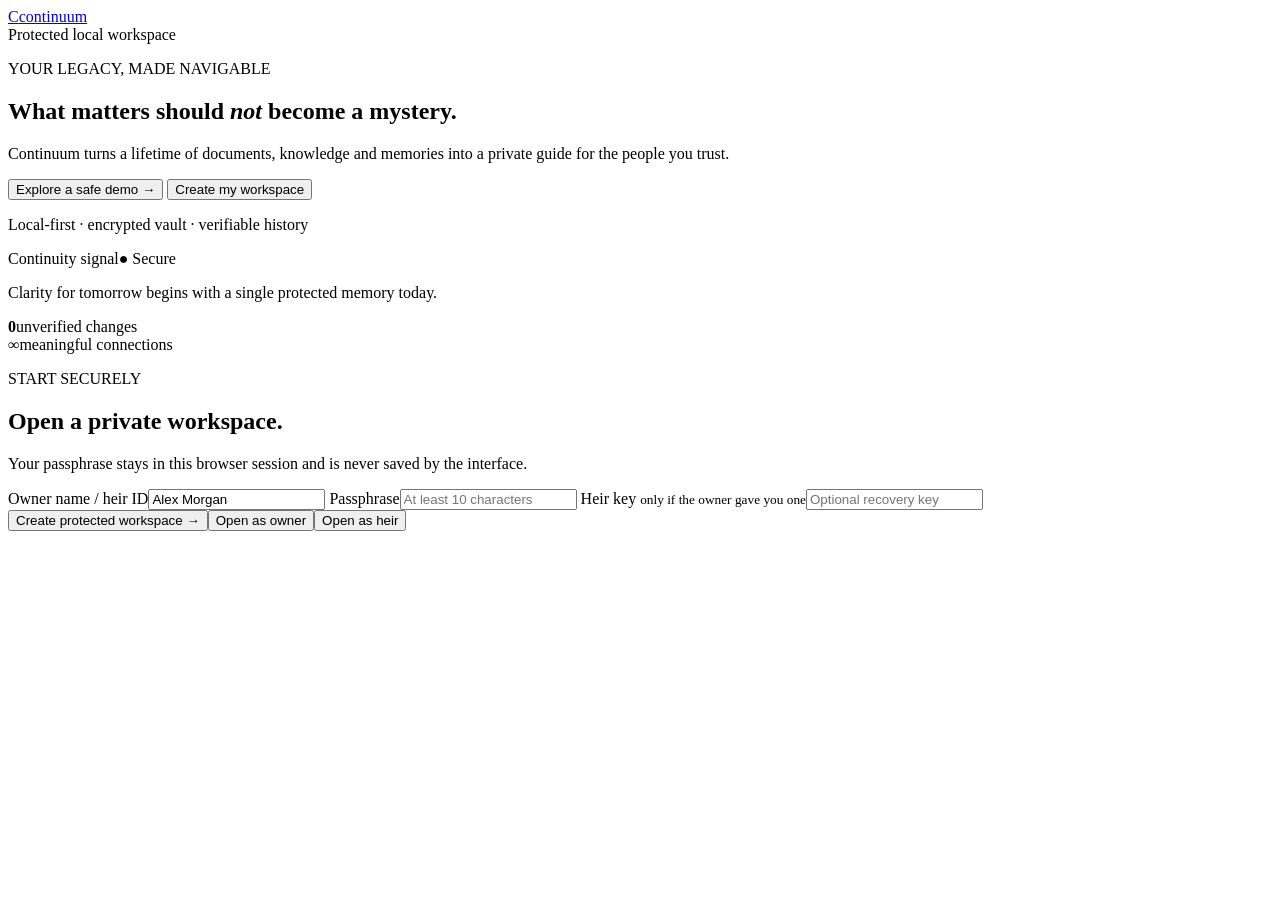
==== continuum_web/static/index.html @ 7914d038 "feat: add local Continuum Studio interface" ====
<!doctype html>
<html lang="en">
  <head>
    <meta charset="utf-8" />
    <meta name="viewport" content="width=device-width, initial-scale=1" />
    <title>Continuum Studio</title>
    <meta name="description" content="A protected, navigable memory for the people who matter." />
    <link rel="stylesheet" href="/styles.css" />
  </head>
  <body>
    <div class="orb orb-one"></div><div class="orb orb-two"></div>
    <main class="shell">
      <nav>
        <a class="brand" href="#top"><span class="brand-mark">C</span><span>continuum</span></a>
        <div class="nav-status"><span class="pulse"></span><span id="navStatus">Protected local workspace</span></div>
        <button class="quiet" id="lockButton" hidden>Lock workspace</button>
      </nav>

      <section class="hero" id="top">
        <div class="hero-copy">
          <p class="eyebrow">YOUR LEGACY, MADE NAVIGABLE</p>
          <h1>What matters should <em>not</em> become a mystery.</h1>
          <p class="lede">Continuum turns a lifetime of documents, knowledge and memories into a private guide for the people you trust.</p>
          <div class="hero-actions">
            <button class="primary" id="demoButton">Explore a safe demo <span>→</span></button>
            <button class="secondary" id="setupButton">Create my workspace</button>
          </div>
          <p class="microcopy">Local-first · encrypted vault · verifiable history</p>
        </div>
        <aside class="promise-card">
          <div class="promise-top"><span>Continuity signal</span><span class="live">● Secure</span></div>
          <div class="signal-graphic"><span></span><span></span><span></span><span></span><span></span></div>
          <p>Clarity for tomorrow begins with a single protected memory today.</p>
          <div class="promise-rule"></div>
          <div class="promise-stats"><div><strong>0</strong><span>unverified changes</span></div><div><strong>∞</strong><span>meaningful connections</span></div></div>
        </aside>
      </section>

      <section class="onboarding panel" id="onboarding">
        <div><p class="eyebrow">START SECURELY</p><h2>Open a private workspace.</h2><p>Your passphrase stays in this browser session and is never saved by the interface.</p></div>
        <form id="workspaceForm">
          <label>Owner name / heir ID<input id="owner" value="Alex Morgan" autocomplete="name" required /></label>
          <label>Passphrase<input id="passphrase" type="password" minlength="10" placeholder="At least 10 characters" required /></label>
          <label class="heir-key">Heir key <small>only if the owner gave you one</small><input id="heirKey" type="password" placeholder="Optional recovery key" /></label>
          <div class="form-actions"><button class="primary" type="submit">Create protected workspace <span>→</span></button><button class="text-button" type="button" id="unlockButton">Open as owner</button><button class="text-button" type="button" id="heirButton">Open as heir</button></div>
          <p class="form-note" id="formNote"></p>
        </form>
      </section>

      <section class="studio" id="studio" hidden>
        <header class="studio-heading"><div><p class="eyebrow">CONTINUUM STUDIO</p><h2>Welcome back, <span id="ownerName">Alex</span>.</h2><p id="subheading">Your private memory is clear, connected and ready when it matters.</p></div><div class="heading-actions"><button class="guide-button" id="guideButton">Open heir guide</button><button class="guide-button" id="verifyButton">Verify integrity</button><div class="integrity"><span class="integrity-dot"></span><div><small>INTEGRITY</small><strong id="integrityText">verified</strong></div></div></div></header>

        <div class="metrics">
          <article><span>Memories protected</span><strong id="memoryCount">0</strong><small>across your private vault</small></article>
          <article><span>Life areas mapped</span><strong id="categoryCount">0</strong><small>organized deterministically</small></article>
          <article><span>Verified moments</span><strong id="auditCount">0</strong><small>in an append-only history</small></article>
        </div>

        <div class="workspace-grid">
          <section class="ask-card"><div class="section-kicker"><span class="spark">✦</span><span>ASK CONTINUUM</span><span class="deterministic">deterministic retrieval</span></div><h3>Find the thread in the story.</h3><p>Ask about a document, a person, or the next thing your family may need.</p><form id="askForm"><input id="question" placeholder="Where is the apartment deed?" autocomplete="off" /><button class="primary" aria-label="Ask Continuum">→</button></form><label class="consent"><input id="narrationConsent" type="checkbox" /> <span>Also send the selected excerpts to OpenAI for an empathetic narration.</span></label><div id="answer" class="answer empty">Your answers will show their sources, so people can see exactly what Continuum found.</div></section>
          <section class="map-card"><div class="section-kicker"><span>YOUR MAP</span><span id="mapLabel">No memories yet</span></div><div class="category-list" id="categoryList"></div><p class="map-foot">Classification is deterministic. AI may explain what it finds, but it never decides access or changes your record.</p></section>
        </div>

        <section class="capture-card" id="captureCard"><div><p class="eyebrow">CAPTURE A MEMORY</p><h3>Save the context, not just the file.</h3><p>A sentence, a detail, or the reason something matters now gives your future guide more to work with.</p></div><form id="captureForm"><label>Title<input id="memoryTitle" placeholder="The blue folder" required /></label><label>What should your people know?<textarea id="memoryBody" placeholder="The original house deed is in the blue archival folder..." required></textarea></label><label>Import a local text file <small>.txt, .md, .csv, or .json; its text stays local</small><input id="memoryFile" type="file" accept=".txt,.md,.csv,.json,text/plain,text/markdown,text/csv,application/json" /></label><label>Tags <small>optional, comma-separated</small><input id="memoryTags" placeholder="home, urgent" /></label><button class="primary" type="submit">Protect this memory <span>→</span></button><p class="capture-note" id="captureNote"></p></form></section>
        <section class="guide-card" id="guideCard" hidden><div class="section-kicker"><span>CORE-GENERATED HEIR GUIDE</span><button class="text-button" id="closeGuide" type="button">Close</button></div><pre id="guideContent"></pre></section>

        <section class="principles"><article><span>01</span><h3>Human before automation</h3><p>Continuum makes things easier to understand; it does not make legal, medical, or access decisions.</p></article><article><span>02</span><h3>Proof, not promises</h3><p>Every meaningful action is sealed into a tamper-evident audit history.</p></article><article><span>03</span><h3>Private by architecture</h3><p>Your encrypted vault is the source of truth. The product never treats an AI response as authority.</p></article></section>
      </section>
    </main>
    <div class="toast" id="toast" role="status"></div>
    <script src="/app.js"></script>
  </body>
</html>
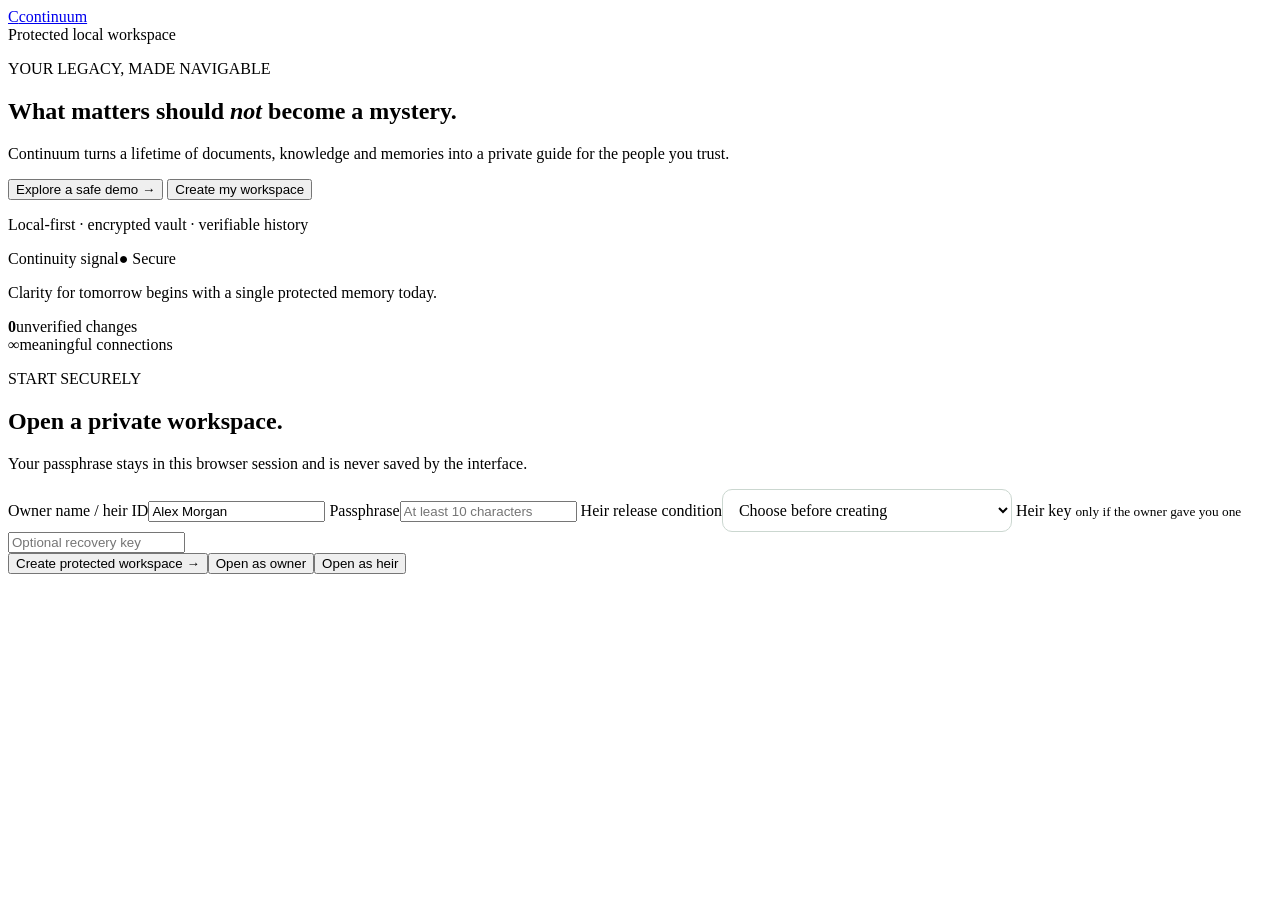
==== commit 30c906c9: "feat: add explicit heir inactivity policy" ====
--- a/continuum_web/static/index.html
+++ b/continuum_web/static/index.html
@@ -41,6 +41,7 @@
         <form id="workspaceForm">
           <label>Owner name / heir ID<input id="owner" value="Alex Morgan" autocomplete="name" required /></label>
           <label>Passphrase<input id="passphrase" type="password" minlength="10" placeholder="At least 10 characters" required /></label>
+          <label>Heir release condition<select id="inactivityDays" style="font:inherit;border-radius:10px;border:1px solid #cbd7d0;background:rgba(255,255,255,.78);padding:11px 12px;color:var(--ink);outline-color:#74a58e" required><option value="" selected disabled>Choose before creating</option><option value="90">After 90 days without owner activity</option><option value="180">After 180 days without owner activity</option><option value="365">After 365 days without owner activity</option><option value="none">No policy — not recommended</option></select></label>
           <label class="heir-key">Heir key <small>only if the owner gave you one</small><input id="heirKey" type="password" placeholder="Optional recovery key" /></label>
           <div class="form-actions"><button class="primary" type="submit">Create protected workspace <span>→</span></button><button class="text-button" type="button" id="unlockButton">Open as owner</button><button class="text-button" type="button" id="heirButton">Open as heir</button></div>
           <p class="form-note" id="formNote"></p>
@@ -48,7 +49,7 @@
       </section>
 
       <section class="studio" id="studio" hidden>
-        <header class="studio-heading"><div><p class="eyebrow">CONTINUUM STUDIO</p><h2>Welcome back, <span id="ownerName">Alex</span>.</h2><p id="subheading">Your private memory is clear, connected and ready when it matters.</p></div><div class="heading-actions"><button class="guide-button" id="guideButton">Open heir guide</button><button class="guide-button" id="verifyButton">Verify integrity</button><div class="integrity"><span class="integrity-dot"></span><div><small>INTEGRITY</small><strong id="integrityText">verified</strong></div></div></div></header>
+        <header class="studio-heading"><div><p class="eyebrow">CONTINUUM STUDIO</p><h2>Welcome back, <span id="ownerName">Alex</span>.</h2><p id="subheading">Your private memory is clear, connected and ready when it matters.</p><p class="security-note" id="securityNote" hidden></p></div><div class="heading-actions"><button class="guide-button" id="guideButton">Open heir guide</button><button class="guide-button" id="verifyButton">Verify integrity</button><div class="integrity"><span class="integrity-dot" id="integrityDot"></span><div><small>INTEGRITY</small><strong id="integrityText">verified</strong></div></div></div></header>
 
         <div class="metrics">
           <article><span>Memories protected</span><strong id="memoryCount">0</strong><small>across your private vault</small></article>
@@ -61,7 +62,7 @@
           <section class="map-card"><div class="section-kicker"><span>YOUR MAP</span><span id="mapLabel">No memories yet</span></div><div class="category-list" id="categoryList"></div><p class="map-foot">Classification is deterministic. AI may explain what it finds, but it never decides access or changes your record.</p></section>
         </div>
 
-        <section class="capture-card" id="captureCard"><div><p class="eyebrow">CAPTURE A MEMORY</p><h3>Save the context, not just the file.</h3><p>A sentence, a detail, or the reason something matters now gives your future guide more to work with.</p></div><form id="captureForm"><label>Title<input id="memoryTitle" placeholder="The blue folder" required /></label><label>What should your people know?<textarea id="memoryBody" placeholder="The original house deed is in the blue archival folder..." required></textarea></label><label>Import a local text file <small>.txt, .md, .csv, or .json; its text stays local</small><input id="memoryFile" type="file" accept=".txt,.md,.csv,.json,text/plain,text/markdown,text/csv,application/json" /></label><label>Tags <small>optional, comma-separated</small><input id="memoryTags" placeholder="home, urgent" /></label><button class="primary" type="submit">Protect this memory <span>→</span></button><p class="capture-note" id="captureNote"></p></form></section>
+        <section class="capture-card" id="captureCard"><div><p class="eyebrow">CAPTURE A MEMORY</p><h3>Save the context, not just the file.</h3><p>A sentence, a detail, or the reason something matters now gives your future guide more to work with.</p></div><form id="captureForm"><label>Title<input id="memoryTitle" placeholder="The blue folder" required /></label><label>What should your people know?<textarea id="memoryBody" placeholder="The original house deed is in the blue archival folder..." required></textarea></label><label>Import a local text file <small>.txt, .md, .csv, or .json; up to 64 KiB and stays local</small><input id="memoryFile" type="file" accept=".txt,.md,.csv,.json,text/plain,text/markdown,text/csv,application/json" /></label><label>Tags <small>optional, comma-separated</small><input id="memoryTags" placeholder="home, urgent" /></label><button class="primary" type="submit">Protect this memory <span>→</span></button><p class="capture-note" id="captureNote"></p></form></section>
         <section class="guide-card" id="guideCard" hidden><div class="section-kicker"><span>CORE-GENERATED HEIR GUIDE</span><button class="text-button" id="closeGuide" type="button">Close</button></div><pre id="guideContent"></pre></section>
 
         <section class="principles"><article><span>01</span><h3>Human before automation</h3><p>Continuum makes things easier to understand; it does not make legal, medical, or access decisions.</p></article><article><span>02</span><h3>Proof, not promises</h3><p>Every meaningful action is sealed into a tamper-evident audit history.</p></article><article><span>03</span><h3>Private by architecture</h3><p>Your encrypted vault is the source of truth. The product never treats an AI response as authority.</p></article></section>
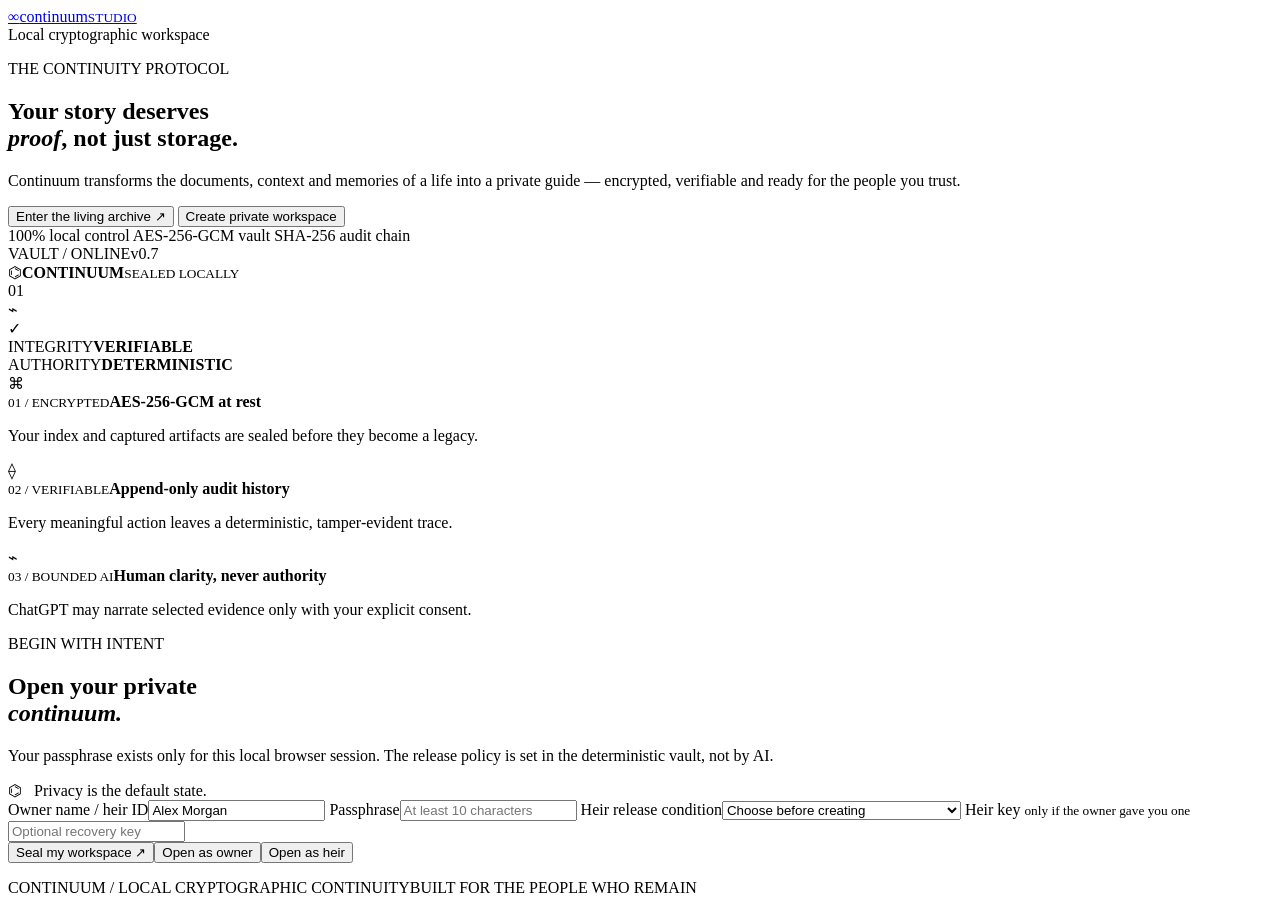
==== commit d46c9ed8: "feat: redesign Studio as a cryptographic product" ====
--- a/continuum_web/static/index.html
+++ b/continuum_web/static/index.html
@@ -3,70 +3,79 @@
   <head>
     <meta charset="utf-8" />
     <meta name="viewport" content="width=device-width, initial-scale=1" />
-    <title>Continuum Studio</title>
-    <meta name="description" content="A protected, navigable memory for the people who matter." />
+    <title>Continuum — cryptographic continuity</title>
+    <meta name="description" content="A cryptographically protected, navigable memory for the people who matter." />
     <link rel="stylesheet" href="/styles.css" />
   </head>
   <body>
-    <div class="orb orb-one"></div><div class="orb orb-two"></div>
+    <div class="ambient ambient-a" aria-hidden="true"></div>
+    <div class="ambient ambient-b" aria-hidden="true"></div>
+    <div class="grid-noise" aria-hidden="true"></div>
     <main class="shell">
       <nav>
-        <a class="brand" href="#top"><span class="brand-mark">C</span><span>continuum</span></a>
-        <div class="nav-status"><span class="pulse"></span><span id="navStatus">Protected local workspace</span></div>
-        <button class="quiet" id="lockButton" hidden>Lock workspace</button>
+        <a class="brand" href="#top" aria-label="Continuum home"><span class="brand-mark">∞</span><span>continuum</span><small>STUDIO</small></a>
+        <div class="nav-status"><span class="pulse"></span><span id="navStatus">Local cryptographic workspace</span></div>
+        <button class="quiet" id="lockButton" hidden><span>⌁</span> Lock workspace</button>
       </nav>
 
       <section class="hero" id="top">
-        <div class="hero-copy">
-          <p class="eyebrow">YOUR LEGACY, MADE NAVIGABLE</p>
-          <h1>What matters should <em>not</em> become a mystery.</h1>
-          <p class="lede">Continuum turns a lifetime of documents, knowledge and memories into a private guide for the people you trust.</p>
+        <div class="hero-copy reveal">
+          <p class="eyebrow"><span></span> THE CONTINUITY PROTOCOL</p>
+          <h1>Your story deserves<br /><em>proof</em>, not just storage.</h1>
+          <p class="lede">Continuum transforms the documents, context and memories of a life into a private guide — encrypted, verifiable and ready for the people you trust.</p>
           <div class="hero-actions">
-            <button class="primary" id="demoButton">Explore a safe demo <span>→</span></button>
-            <button class="secondary" id="setupButton">Create my workspace</button>
+            <button class="primary" id="demoButton">Enter the living archive <span>↗</span></button>
+            <button class="secondary" id="setupButton">Create private workspace</button>
           </div>
-          <p class="microcopy">Local-first · encrypted vault · verifiable history</p>
+          <div class="hero-proof"><span><i></i> 100% local control</span><span><i></i> AES-256-GCM vault</span><span><i></i> SHA-256 audit chain</span></div>
         </div>
-        <aside class="promise-card">
-          <div class="promise-top"><span>Continuity signal</span><span class="live">● Secure</span></div>
-          <div class="signal-graphic"><span></span><span></span><span></span><span></span><span></span></div>
-          <p>Clarity for tomorrow begins with a single protected memory today.</p>
-          <div class="promise-rule"></div>
-          <div class="promise-stats"><div><strong>0</strong><span>unverified changes</span></div><div><strong>∞</strong><span>meaningful connections</span></div></div>
+        <aside class="vault-visual reveal" aria-label="A protected Continuum vault visualization">
+          <div class="visual-top"><span><i></i> VAULT / ONLINE</span><span>v0.7</span></div>
+          <div class="orbit orbit-one"></div><div class="orbit orbit-two"></div><div class="orbit orbit-three"></div>
+          <div class="vault-core"><span class="core-glyph">⌬</span><strong>CONTINUUM</strong><small>SEALED LOCALLY</small></div>
+          <div class="orbit-node node-a">01</div><div class="orbit-node node-b">⌁</div><div class="orbit-node node-c">✓</div>
+          <div class="visual-footer"><div><span>INTEGRITY</span><strong>VERIFIABLE</strong></div><div><span>AUTHORITY</span><strong>DETERMINISTIC</strong></div></div>
         </aside>
       </section>
 
-      <section class="onboarding panel" id="onboarding">
-        <div><p class="eyebrow">START SECURELY</p><h2>Open a private workspace.</h2><p>Your passphrase stays in this browser session and is never saved by the interface.</p></div>
+      <section class="trust-strip reveal" aria-label="Continuum guarantees">
+        <article><span class="trust-icon">⌘</span><div><small>01 / ENCRYPTED</small><strong>AES-256-GCM at rest</strong><p>Your index and captured artifacts are sealed before they become a legacy.</p></div></article>
+        <article><span class="trust-icon">⟠</span><div><small>02 / VERIFIABLE</small><strong>Append-only audit history</strong><p>Every meaningful action leaves a deterministic, tamper-evident trace.</p></div></article>
+        <article><span class="trust-icon">⌁</span><div><small>03 / BOUNDED AI</small><strong>Human clarity, never authority</strong><p>ChatGPT may narrate selected evidence only with your explicit consent.</p></div></article>
+      </section>
+
+      <section class="onboarding panel reveal" id="onboarding">
+        <div class="panel-intro"><p class="eyebrow"><span></span> BEGIN WITH INTENT</p><h2>Open your private<br /><em>continuum.</em></h2><p>Your passphrase exists only for this local browser session. The release policy is set in the deterministic vault, not by AI.</p><div class="panel-seal">⌬ &nbsp; Privacy is the default state.</div></div>
         <form id="workspaceForm">
           <label>Owner name / heir ID<input id="owner" value="Alex Morgan" autocomplete="name" required /></label>
           <label>Passphrase<input id="passphrase" type="password" minlength="10" placeholder="At least 10 characters" required /></label>
-          <label>Heir release condition<select id="inactivityDays" style="font:inherit;border-radius:10px;border:1px solid #cbd7d0;background:rgba(255,255,255,.78);padding:11px 12px;color:var(--ink);outline-color:#74a58e" required><option value="" selected disabled>Choose before creating</option><option value="90">After 90 days without owner activity</option><option value="180">After 180 days without owner activity</option><option value="365">After 365 days without owner activity</option><option value="none">No policy — not recommended</option></select></label>
+          <label>Heir release condition<select id="inactivityDays" required><option value="" selected disabled>Choose before creating</option><option value="90">After 90 days without owner activity</option><option value="180">After 180 days without owner activity</option><option value="365">After 365 days without owner activity</option><option value="none">No policy — not recommended</option></select></label>
           <label class="heir-key">Heir key <small>only if the owner gave you one</small><input id="heirKey" type="password" placeholder="Optional recovery key" /></label>
-          <div class="form-actions"><button class="primary" type="submit">Create protected workspace <span>→</span></button><button class="text-button" type="button" id="unlockButton">Open as owner</button><button class="text-button" type="button" id="heirButton">Open as heir</button></div>
+          <div class="form-actions"><button class="primary" type="submit">Seal my workspace <span>↗</span></button><button class="text-button" type="button" id="unlockButton">Open as owner</button><button class="text-button" type="button" id="heirButton">Open as heir</button></div>
           <p class="form-note" id="formNote"></p>
         </form>
       </section>
 
       <section class="studio" id="studio" hidden>
-        <header class="studio-heading"><div><p class="eyebrow">CONTINUUM STUDIO</p><h2>Welcome back, <span id="ownerName">Alex</span>.</h2><p id="subheading">Your private memory is clear, connected and ready when it matters.</p><p class="security-note" id="securityNote" hidden></p></div><div class="heading-actions"><button class="guide-button" id="guideButton">Open heir guide</button><button class="guide-button" id="verifyButton">Verify integrity</button><div class="integrity"><span class="integrity-dot" id="integrityDot"></span><div><small>INTEGRITY</small><strong id="integrityText">verified</strong></div></div></div></header>
+        <header class="studio-heading reveal"><div><p class="eyebrow"><span></span> VERIFIED CONTINUUM</p><h2>Welcome back, <span id="ownerName">Alex</span>.</h2><p id="subheading">Your private memory is clear, connected and ready when it matters.</p><p class="security-note" id="securityNote" hidden></p></div><div class="heading-actions"><button class="guide-button" id="guideButton">Heir guide <span>↗</span></button><button class="guide-button" id="verifyButton">Verify integrity <span>⌁</span></button><div class="integrity"><span class="integrity-dot" id="integrityDot"></span><div><small>CORE STATUS</small><strong id="integrityText">verified</strong></div></div></div></header>
 
-        <div class="metrics">
-          <article><span>Memories protected</span><strong id="memoryCount">0</strong><small>across your private vault</small></article>
-          <article><span>Life areas mapped</span><strong id="categoryCount">0</strong><small>organized deterministically</small></article>
-          <article><span>Verified moments</span><strong id="auditCount">0</strong><small>in an append-only history</small></article>
+        <div class="metrics reveal">
+          <article><span class="metric-symbol">◌</span><span>Memories protected</span><strong id="memoryCount">0</strong><small>encrypted and indexed locally</small></article>
+          <article><span class="metric-symbol">⌘</span><span>Life areas mapped</span><strong id="categoryCount">0</strong><small>classified by the deterministic core</small></article>
+          <article><span class="metric-symbol">⟠</span><span>Verified moments</span><strong id="auditCount">0</strong><small>sealed into your audit history</small></article>
         </div>
 
-        <div class="workspace-grid">
-          <section class="ask-card"><div class="section-kicker"><span class="spark">✦</span><span>ASK CONTINUUM</span><span class="deterministic">deterministic retrieval</span></div><h3>Find the thread in the story.</h3><p>Ask about a document, a person, or the next thing your family may need.</p><form id="askForm"><input id="question" placeholder="Where is the apartment deed?" autocomplete="off" /><button class="primary" aria-label="Ask Continuum">→</button></form><label class="consent"><input id="narrationConsent" type="checkbox" /> <span>Also send the selected excerpts to OpenAI for an empathetic narration.</span></label><div id="answer" class="answer empty">Your answers will show their sources, so people can see exactly what Continuum found.</div></section>
-          <section class="map-card"><div class="section-kicker"><span>YOUR MAP</span><span id="mapLabel">No memories yet</span></div><div class="category-list" id="categoryList"></div><p class="map-foot">Classification is deterministic. AI may explain what it finds, but it never decides access or changes your record.</p></section>
+        <div class="workspace-grid reveal">
+          <section class="ask-card"><div class="section-kicker"><span class="spark">✦</span><span>ASK CONTINUUM</span><span class="deterministic">core-selected evidence</span></div><h3>Find the thread<br />that holds it together.</h3><p>Ask about a document, a person, or the context your family may need next.</p><form id="askForm"><input id="question" placeholder="Where is the apartment deed?" autocomplete="off" /><button class="primary" aria-label="Ask Continuum">↗</button></form><label class="consent"><input id="narrationConsent" type="checkbox" /> <span>Also send only selected excerpts to OpenAI for an empathetic narration.</span></label><div id="answer" class="answer empty">Answers include their sources so everyone can see exactly what the deterministic core found.</div></section>
+          <section class="map-card"><div class="section-kicker"><span>YOUR LEGACY MAP</span><span id="mapLabel">No memories yet</span></div><div class="map-orbit" aria-hidden="true"><i></i><i></i><i></i><b>⌬</b></div><div class="category-list" id="categoryList"></div><p class="map-foot">Classification is deterministic. AI may explain what it finds, but it never decides access or changes your record.</p></section>
         </div>
 
-        <section class="capture-card" id="captureCard"><div><p class="eyebrow">CAPTURE A MEMORY</p><h3>Save the context, not just the file.</h3><p>A sentence, a detail, or the reason something matters now gives your future guide more to work with.</p></div><form id="captureForm"><label>Title<input id="memoryTitle" placeholder="The blue folder" required /></label><label>What should your people know?<textarea id="memoryBody" placeholder="The original house deed is in the blue archival folder..." required></textarea></label><label>Import a local text file <small>.txt, .md, .csv, or .json; up to 64 KiB and stays local</small><input id="memoryFile" type="file" accept=".txt,.md,.csv,.json,text/plain,text/markdown,text/csv,application/json" /></label><label>Tags <small>optional, comma-separated</small><input id="memoryTags" placeholder="home, urgent" /></label><button class="primary" type="submit">Protect this memory <span>→</span></button><p class="capture-note" id="captureNote"></p></form></section>
-        <section class="guide-card" id="guideCard" hidden><div class="section-kicker"><span>CORE-GENERATED HEIR GUIDE</span><button class="text-button" id="closeGuide" type="button">Close</button></div><pre id="guideContent"></pre></section>
+        <section class="capture-card reveal" id="captureCard"><div><p class="eyebrow"><span></span> PRESERVE CONTEXT</p><h3>Save what a file<br />can never explain.</h3><p>A sentence, a detail, or why something matters turns an archive into a guide.</p><div class="capture-proof">Encrypted archive · deterministic classification · immutable audit event</div></div><form id="captureForm"><label>Title<input id="memoryTitle" placeholder="The blue folder" required /></label><label>What should your people know?<textarea id="memoryBody" placeholder="The original house deed is in the blue archival folder..." required></textarea></label><label>Import a local text file <small>.txt, .md, .csv, or .json; up to 64 KiB and stays local</small><input id="memoryFile" type="file" accept=".txt,.md,.csv,.json,text/plain,text/markdown,text/csv,application/json" /></label><label>Tags <small>optional, comma-separated</small><input id="memoryTags" placeholder="home, urgent" /></label><button class="primary" type="submit">Seal this memory <span>↗</span></button><p class="capture-note" id="captureNote"></p></form></section>
+        <section class="guide-card reveal" id="guideCard" hidden><div class="section-kicker"><span>CORE-GENERATED HEIR GUIDE</span><button class="text-button" id="closeGuide" type="button">Close</button></div><pre id="guideContent"></pre></section>
 
-        <section class="principles"><article><span>01</span><h3>Human before automation</h3><p>Continuum makes things easier to understand; it does not make legal, medical, or access decisions.</p></article><article><span>02</span><h3>Proof, not promises</h3><p>Every meaningful action is sealed into a tamper-evident audit history.</p></article><article><span>03</span><h3>Private by architecture</h3><p>Your encrypted vault is the source of truth. The product never treats an AI response as authority.</p></article></section>
+        <section class="principles reveal"><article><span>01</span><h3>Human before automation</h3><p>Continuum makes things easier to understand; it does not make legal, medical, or access decisions.</p></article><article><span>02</span><h3>Proof, not promises</h3><p>Every meaningful action is sealed into a tamper-evident audit history.</p></article><article><span>03</span><h3>Private by architecture</h3><p>Your encrypted vault is the source of truth. The product never treats an AI response as authority.</p></article></section>
       </section>
+      <footer><span>CONTINUUM / LOCAL CRYPTOGRAPHIC CONTINUITY</span><span>BUILT FOR THE PEOPLE WHO REMAIN</span></footer>
     </main>
     <div class="toast" id="toast" role="status"></div>
     <script src="/app.js"></script>
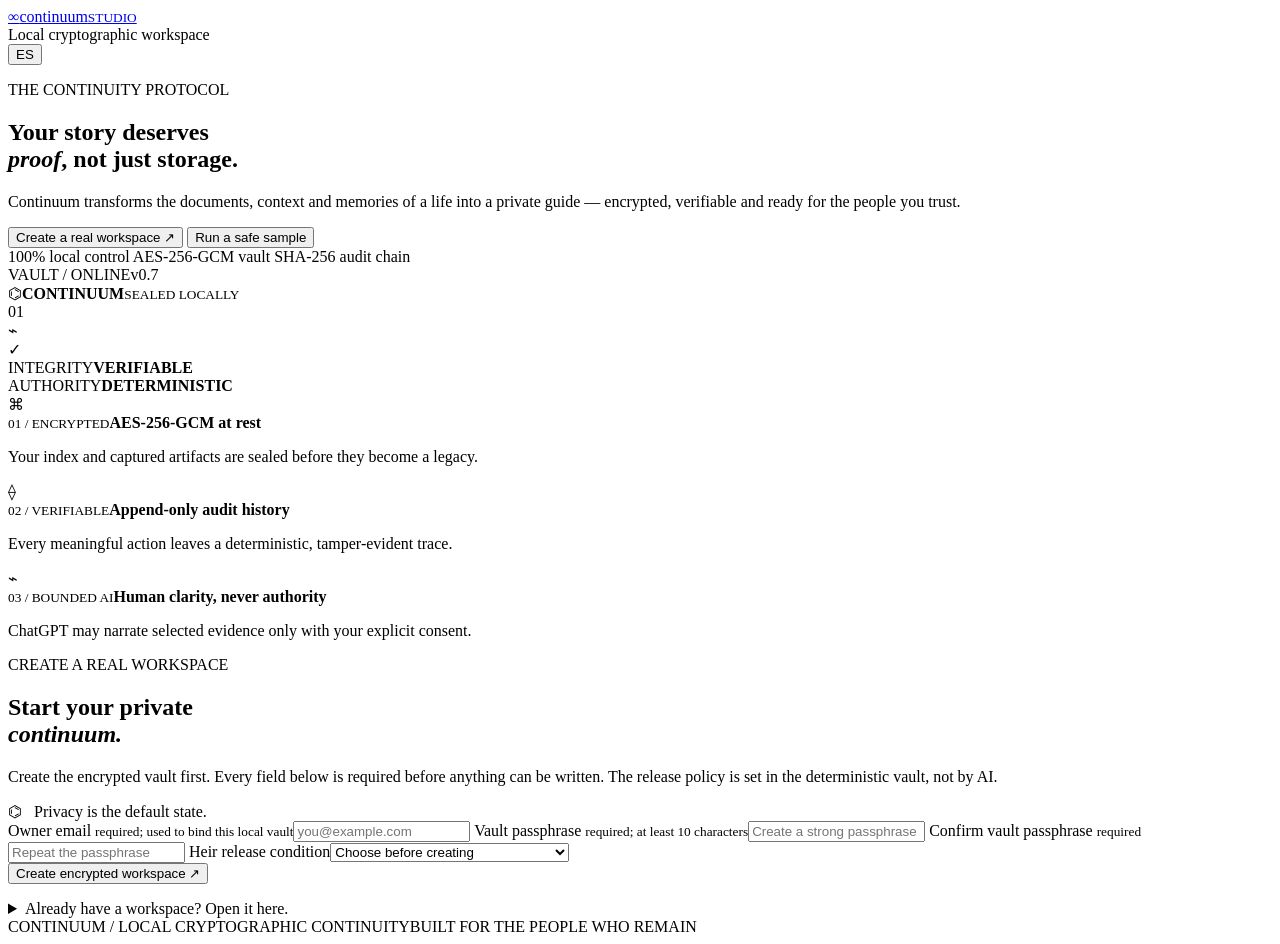
==== commit 7dc4697f: "feat: complete secure Continuum demo flow" ====
--- a/continuum_web/static/index.html
+++ b/continuum_web/static/index.html
@@ -15,7 +15,7 @@
       <nav>
         <a class="brand" href="#top" aria-label="Continuum home"><span class="brand-mark">∞</span><span>continuum</span><small>STUDIO</small></a>
         <div class="nav-status"><span class="pulse"></span><span id="navStatus">Local cryptographic workspace</span></div>
-        <button class="quiet" id="lockButton" hidden><span>⌁</span> Lock workspace</button>
+        <div class="nav-actions"><button class="quiet" id="languageToggle" type="button" aria-label="Cambiar idioma">ES</button><button class="quiet" id="lockButton" hidden><span>⌁</span> Lock workspace</button></div>
       </nav>
 
       <section class="hero" id="top">
@@ -24,8 +24,8 @@
           <h1>Your story deserves<br /><em>proof</em>, not just storage.</h1>
           <p class="lede">Continuum transforms the documents, context and memories of a life into a private guide — encrypted, verifiable and ready for the people you trust.</p>
           <div class="hero-actions">
-            <button class="primary" id="demoButton">Enter the living archive <span>↗</span></button>
-            <button class="secondary" id="setupButton">Create private workspace</button>
+            <button class="primary" id="setupButton">Create a real workspace <span>↗</span></button>
+            <button class="secondary" id="demoButton">Run a safe sample</button>
           </div>
           <div class="hero-proof"><span><i></i> 100% local control</span><span><i></i> AES-256-GCM vault</span><span><i></i> SHA-256 audit chain</span></div>
         </div>
@@ -45,19 +45,22 @@
       </section>
 
       <section class="onboarding panel reveal" id="onboarding">
-        <div class="panel-intro"><p class="eyebrow"><span></span> BEGIN WITH INTENT</p><h2>Open your private<br /><em>continuum.</em></h2><p>Your passphrase exists only for this local browser session. The release policy is set in the deterministic vault, not by AI.</p><div class="panel-seal">⌬ &nbsp; Privacy is the default state.</div></div>
+        <div class="panel-intro"><p class="eyebrow"><span></span> CREATE A REAL WORKSPACE</p><h2>Start your private<br /><em>continuum.</em></h2><p>Create the encrypted vault first. Every field below is required before anything can be written. The release policy is set in the deterministic vault, not by AI.</p><div class="panel-seal">⌬ &nbsp; Privacy is the default state.</div></div>
         <form id="workspaceForm">
-          <label>Owner name / heir ID<input id="owner" value="Alex Morgan" autocomplete="name" required /></label>
-          <label>Passphrase<input id="passphrase" type="password" minlength="10" placeholder="At least 10 characters" required /></label>
+          <label>Owner email <small>required; used to bind this local vault</small><input id="owner" type="email" autocomplete="email" placeholder="you@example.com" required /></label>
+          <label>Vault passphrase <small>required; at least 10 characters</small><input id="passphrase" type="password" minlength="10" autocomplete="new-password" placeholder="Create a strong passphrase" required /></label>
+          <label>Confirm vault passphrase <small>required</small><input id="confirmPassphrase" type="password" minlength="10" autocomplete="new-password" placeholder="Repeat the passphrase" required /></label>
           <label>Heir release condition<select id="inactivityDays" required><option value="" selected disabled>Choose before creating</option><option value="90">After 90 days without owner activity</option><option value="180">After 180 days without owner activity</option><option value="365">After 365 days without owner activity</option><option value="none">No policy — not recommended</option></select></label>
-          <label class="heir-key">Heir key <small>only if the owner gave you one</small><input id="heirKey" type="password" placeholder="Optional recovery key" /></label>
-          <div class="form-actions"><button class="primary" type="submit">Seal my workspace <span>↗</span></button><button class="text-button" type="button" id="unlockButton">Open as owner</button><button class="text-button" type="button" id="heirButton">Open as heir</button></div>
+          <div class="form-actions"><button class="primary" type="submit">Create encrypted workspace <span>↗</span></button></div>
           <p class="form-note" id="formNote"></p>
         </form>
+        <details class="existing-access"><summary>Already have a workspace? Open it here.</summary><div class="access-fields"><label>Owner email<input id="accessOwner" type="email" autocomplete="email" placeholder="you@example.com" /></label><label>Passphrase<input id="accessPassphrase" type="password" autocomplete="current-password" placeholder="Vault passphrase" /></label><label>Heir ID <small>only for the heir route</small><input id="accessHeirId" autocomplete="username" placeholder="Heir ID" /></label><label>Heir key <small>only if the owner gave you one</small><input id="accessHeirKey" type="password" placeholder="Optional recovery key" /></label></div><div class="form-actions"><button class="text-button" type="button" id="unlockButton">Open as owner</button><button class="text-button" type="button" id="heirButton">Open as heir</button></div><p class="form-note" id="accessNote"></p><details class="recovery-access"><summary>Forgot the passphrase? Recover with trusted custodians.</summary><div class="access-fields"><label>Owner email<input id="recoveryOwner" type="email" autocomplete="email" placeholder="you@example.com" /></label><label>New vault passphrase<input id="recoveryPassphrase" type="password" minlength="10" autocomplete="new-password" placeholder="At least 10 characters" /></label><label class="recovery-shares">Recovery shares <small>Paste three or more shares, one per line. They are sent only to this local server.</small><textarea id="recoveryShares" autocomplete="off" placeholder="dlshare-v1:…"></textarea></label><label>Confirm new passphrase<input id="recoveryConfirm" type="password" minlength="10" autocomplete="new-password" placeholder="Repeat the new passphrase" /></label></div><div class="form-actions"><button class="text-button" type="button" id="resetPassphraseButton">Reset with recovery shares</button></div><p class="form-note" id="recoveryNote"></p></details></details>
       </section>
 
+      <section class="recovery-card" id="recoveryCard" hidden aria-live="polite"><p class="eyebrow"><span></span> RECOVERY MATERIAL — SHOW ONCE</p><h2>Give these five parts<br /><em>to separate trusted people.</em></h2><p>Any three parts can reset the vault passphrase. Continuum does not store them; copy each part now through separate trusted channels.</p><ol id="recoveryShareList"></ol><button class="primary" id="recoverySavedButton" type="button">I saved all five parts <span>↗</span></button></section>
+
       <section class="studio" id="studio" hidden>
-        <header class="studio-heading reveal"><div><p class="eyebrow"><span></span> VERIFIED CONTINUUM</p><h2>Welcome back, <span id="ownerName">Alex</span>.</h2><p id="subheading">Your private memory is clear, connected and ready when it matters.</p><p class="security-note" id="securityNote" hidden></p></div><div class="heading-actions"><button class="guide-button" id="guideButton">Heir guide <span>↗</span></button><button class="guide-button" id="verifyButton">Verify integrity <span>⌁</span></button><div class="integrity"><span class="integrity-dot" id="integrityDot"></span><div><small>CORE STATUS</small><strong id="integrityText">verified</strong></div></div></div></header>
+        <header class="studio-heading reveal"><div><p class="eyebrow"><span></span> VERIFIED CONTINUUM</p><h2>Welcome back, <span id="ownerName">Alex</span>.</h2><p id="subheading">Your private memory is clear, connected and ready when it matters.</p><p class="security-note" id="securityNote" hidden></p></div><div class="heading-actions"><button class="guide-button" id="guideButton">Heir guide <span>↗</span></button><button class="guide-button" id="verifyButton">Verify integrity <span>⌁</span></button><button class="guide-button danger-button" id="deleteWorkspaceButton">Delete workspace</button><div class="integrity"><span class="integrity-dot" id="integrityDot"></span><div><small>CORE STATUS</small><strong id="integrityText">verified</strong></div></div></div></header>
 
         <div class="metrics reveal">
           <article><span class="metric-symbol">◌</span><span>Memories protected</span><strong id="memoryCount">0</strong><small>encrypted and indexed locally</small></article>
@@ -65,12 +68,32 @@
           <article><span class="metric-symbol">⟠</span><span>Verified moments</span><strong id="auditCount">0</strong><small>sealed into your audit history</small></article>
         </div>
 
+        <section class="demo-console reveal" aria-labelledby="demoConsoleTitle">
+          <div class="demo-console-copy">
+            <p class="eyebrow"><span></span> LIVE DEMO CONTROL ROOM</p>
+            <h3 id="demoConsoleTitle">Show the guarantees<br />as they happen.</h3>
+            <p>Capture stays local. Retrieval selects evidence before any narration. Integrity is verified by the deterministic core, not by this interface.</p>
+          </div>
+          <div class="proof-status" aria-label="Current protection status">
+            <div><small>SESSION</small><strong id="sessionStatus">LOCAL OWNER SESSION</strong></div>
+            <div><small>DATABASE</small><strong id="databaseStatus">FIELD ENCRYPTION ON</strong></div>
+            <div><small>AUDIT</small><strong id="auditStatus">VERIFYING</strong></div>
+            <div><small>AI BOUNDARY</small><strong>OPT-IN PER QUESTION</strong></div>
+          </div>
+          <ol class="demo-steps" aria-label="End-to-end demo sequence">
+            <li><span>01</span><p><strong>Seal evidence</strong> Import or capture local records.</p></li>
+            <li><span>02</span><p><strong>Ask with sources</strong> Inspect the core-selected evidence.</p></li>
+            <li><span>03</span><p><strong>Verify integrity</strong> Check audit and memory records together.</p></li>
+            <li><span>04</span><p><strong>Lock or hand over</strong> Clear the session, then open the read-only heir path.</p></li>
+          </ol>
+        </section>
+
         <div class="workspace-grid reveal">
-          <section class="ask-card"><div class="section-kicker"><span class="spark">✦</span><span>ASK CONTINUUM</span><span class="deterministic">core-selected evidence</span></div><h3>Find the thread<br />that holds it together.</h3><p>Ask about a document, a person, or the context your family may need next.</p><form id="askForm"><input id="question" placeholder="Where is the apartment deed?" autocomplete="off" /><button class="primary" aria-label="Ask Continuum">↗</button></form><label class="consent"><input id="narrationConsent" type="checkbox" /> <span>Also send only selected excerpts to OpenAI for an empathetic narration.</span></label><div id="answer" class="answer empty">Answers include their sources so everyone can see exactly what the deterministic core found.</div></section>
+          <section class="ask-card"><div class="section-kicker"><span class="spark">✦</span><span>ASK CONTINUUM</span><span class="deterministic">core-selected evidence</span></div><h3>Find the thread<br />that holds it together.</h3><p>Ask about a document, a person, or the context your family may need next.</p><form id="askForm"><input id="question" placeholder="Where is the apartment deed?" autocomplete="off" /><button class="primary" aria-label="Ask Continuum">↗</button></form><label class="consent"><input id="narrationConsent" type="checkbox" /> <span>Also send only selected excerpts to the configured AI provider for an empathetic narration.</span></label><div id="answer" class="answer empty">Answers include their sources so everyone can see exactly what the deterministic core found.</div></section>
           <section class="map-card"><div class="section-kicker"><span>YOUR LEGACY MAP</span><span id="mapLabel">No memories yet</span></div><div class="map-orbit" aria-hidden="true"><i></i><i></i><i></i><b>⌬</b></div><div class="category-list" id="categoryList"></div><p class="map-foot">Classification is deterministic. AI may explain what it finds, but it never decides access or changes your record.</p></section>
         </div>
 
-        <section class="capture-card reveal" id="captureCard"><div><p class="eyebrow"><span></span> PRESERVE CONTEXT</p><h3>Save what a file<br />can never explain.</h3><p>A sentence, a detail, or why something matters turns an archive into a guide.</p><div class="capture-proof">Encrypted archive · deterministic classification · immutable audit event</div></div><form id="captureForm"><label>Title<input id="memoryTitle" placeholder="The blue folder" required /></label><label>What should your people know?<textarea id="memoryBody" placeholder="The original house deed is in the blue archival folder..." required></textarea></label><label>Import a local text file <small>.txt, .md, .csv, or .json; up to 64 KiB and stays local</small><input id="memoryFile" type="file" accept=".txt,.md,.csv,.json,text/plain,text/markdown,text/csv,application/json" /></label><label>Tags <small>optional, comma-separated</small><input id="memoryTags" placeholder="home, urgent" /></label><button class="primary" type="submit">Seal this memory <span>↗</span></button><p class="capture-note" id="captureNote"></p></form></section>
+        <section class="capture-card reveal" id="captureCard"><div><p class="eyebrow"><span></span> PRESERVE CONTEXT</p><h3>Save what a file<br />can never explain.</h3><p>A sentence, a detail, or why something matters turns an archive into a guide.</p><div class="capture-proof">Encrypted archive · deterministic classification · immutable audit event</div></div><form id="captureForm"><label>Title<input id="memoryTitle" placeholder="The blue folder" required /></label><label>What should your people know?<textarea id="memoryBody" placeholder="The original house deed is in the blue archival folder..." required></textarea></label><label>Import a local text file <small>.txt, .md, .csv, or .json; up to 256 KiB and stays local</small><input id="memoryFile" type="file" accept=".txt,.md,.csv,.json,text/plain,text/markdown,text/csv,application/json" /></label><label>Tags <small>optional, comma-separated</small><input id="memoryTags" placeholder="home, urgent" /></label><div class="batch-import"><div><strong>Batch import local text records</strong><p>Add several selections, choose an entire folder, or drag a folder here. Continuum keeps every selection in one queue, reads supported local text files in your browser, and seals them one at a time; importing never calls an AI provider.</p></div><div class="batch-actions"><label class="file-picker"><span id="batchFilesLabel">Select many files</span><input id="batchFiles" type="file" accept=".txt,.md,.csv,.json,text/plain,text/markdown,text/csv,application/json" multiple /></label><label class="file-picker"><span id="batchFolderLabel">Choose a folder</span><input id="batchFolder" type="file" accept=".txt,.md,.csv,.json,text/plain,text/markdown,text/csv,application/json" multiple webkitdirectory /></label><button class="secondary" id="batchImportButton" type="button" disabled>Seal selected records</button></div><div class="batch-drop" id="batchDrop" tabindex="0" role="button" aria-describedby="batchNote"><strong id="batchDropTitle">Drop local text files or a folder here</strong><span id="batchDropHint">or add more selections with the buttons above</span></div><p class="capture-note" id="batchNote" aria-live="polite">No local records selected.</p></div><button class="primary" type="submit">Seal this memory <span>↗</span></button><p class="capture-note" id="captureNote" aria-live="polite"></p></form></section>
         <section class="guide-card reveal" id="guideCard" hidden><div class="section-kicker"><span>CORE-GENERATED HEIR GUIDE</span><button class="text-button" id="closeGuide" type="button">Close</button></div><pre id="guideContent"></pre></section>
 
         <section class="principles reveal"><article><span>01</span><h3>Human before automation</h3><p>Continuum makes things easier to understand; it does not make legal, medical, or access decisions.</p></article><article><span>02</span><h3>Proof, not promises</h3><p>Every meaningful action is sealed into a tamper-evident audit history.</p></article><article><span>03</span><h3>Private by architecture</h3><p>Your encrypted vault is the source of truth. The product never treats an AI response as authority.</p></article></section>
